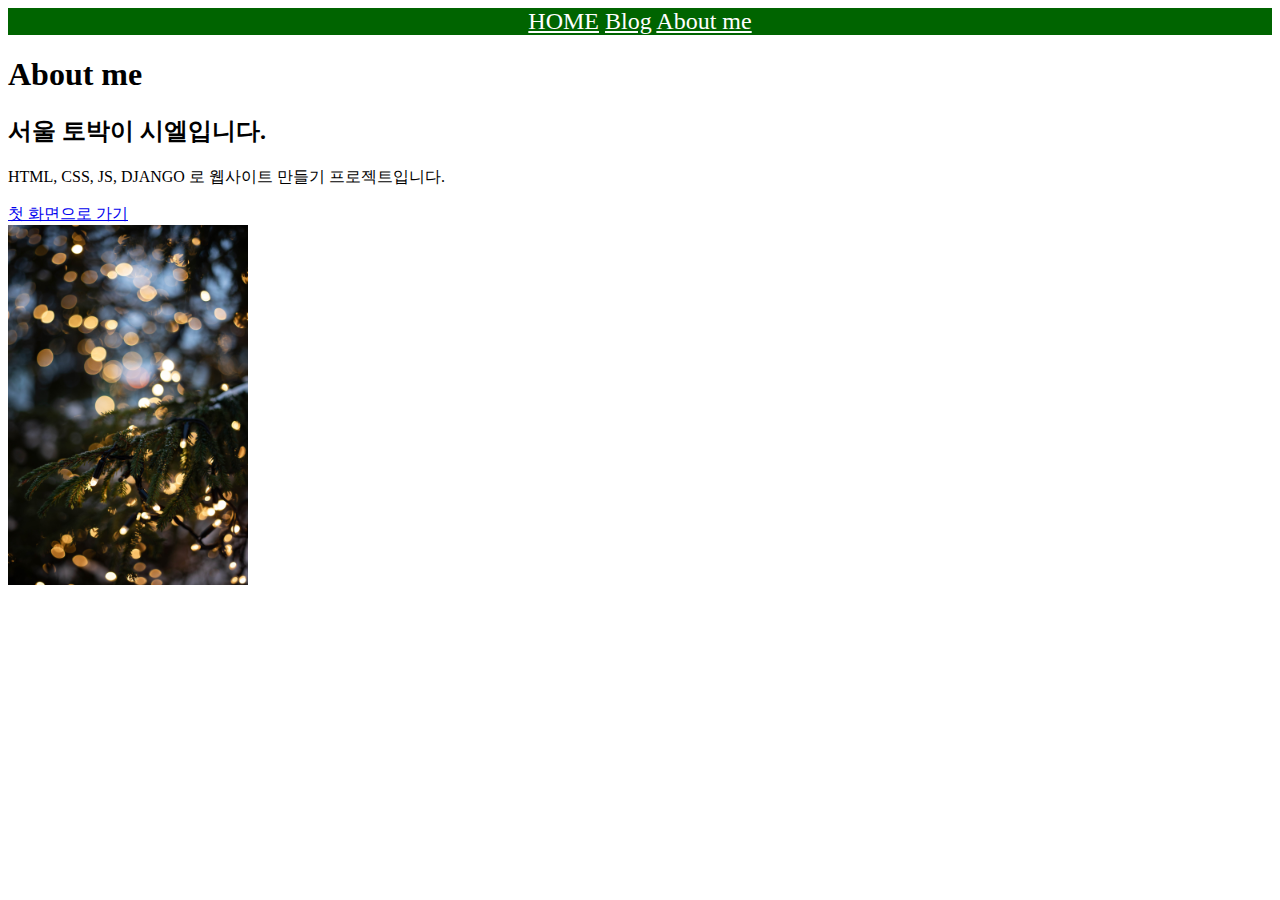
==== about_me.html @ 12952547 "push test" ====
<!DOCTYPE html>
<html>
    <head>
        <title>About me | 시엘의 웹사이트</title>
        <link href="./practice.css" rel="stylesheet" type="text/css">
    </head>
    <body>
        <nav>
            <a href="./index.html" >HOME</a>
            <a href="./blog_list.html" >Blog</a>
            <a href="./about_me.html" s>About me</a>
        </nav>

        <h1>About me</h1>
        <h2> 서울 토박이 시엘입니다.</h2>
        <p>HTML, CSS, JS, DJANGO 로 웹사이트 만들기 프로젝트입니다.</p>
        <a href="./index.html"> 첫 화면으로 가기</a><br>
        <img src="./images/alsyshka-8HuVkMCn52g-unsplash.jpg" width="240px" height="360px"/>
    </body>
</html>
---- practice.css ----
nav {
    background-color: darkgreen;
    font-size: 150%;
    text-align: center;
}
nav a {
   color: white;
}
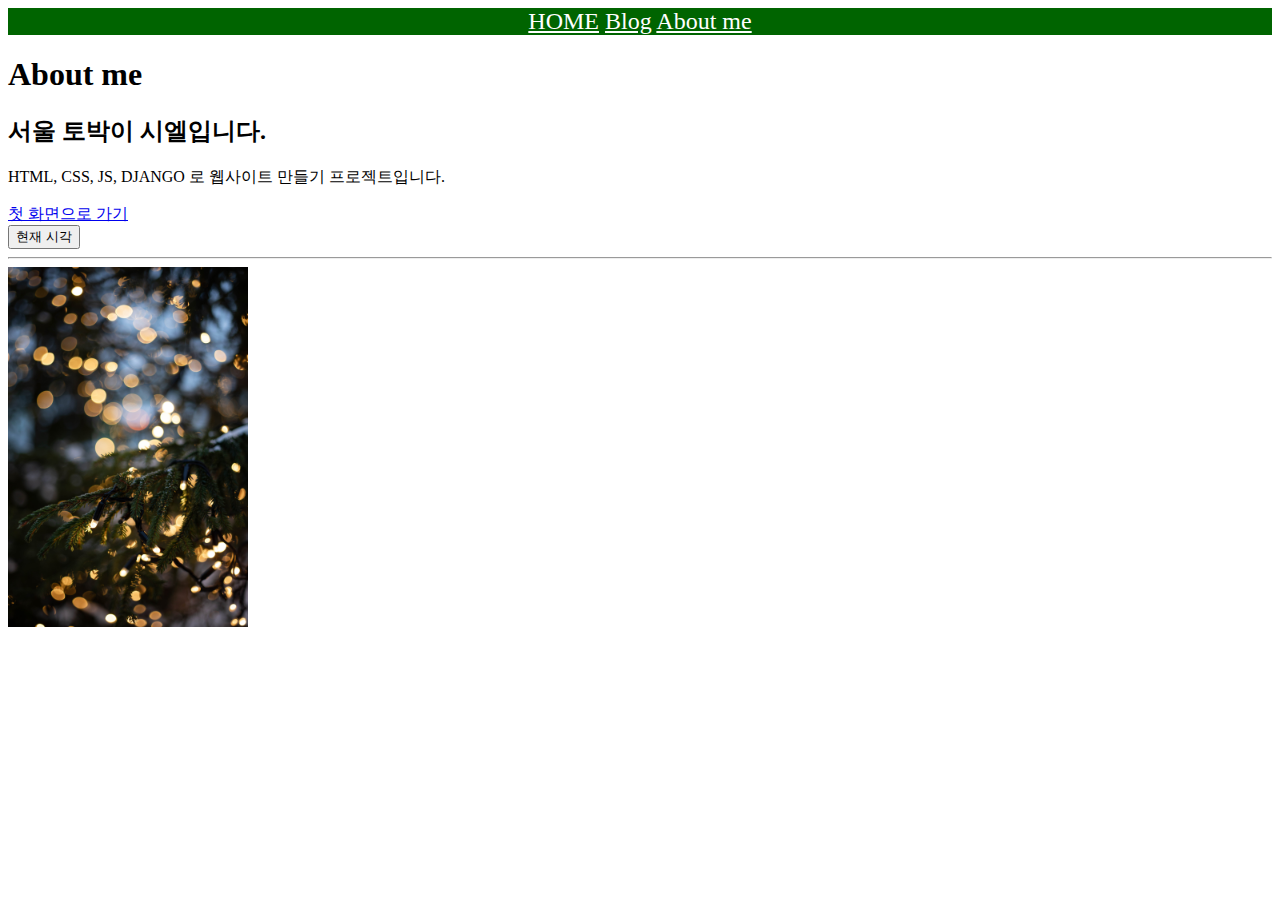
==== commit b84ea5ed: "[추가] js 관리" ====
--- a/about_me.html
+++ b/about_me.html
@@ -3,6 +3,8 @@
     <head>
         <title>About me | 시엘의 웹사이트</title>
         <link href="./practice.css" rel="stylesheet" type="text/css">
+
+        <script type="text/javascript" src="./what_time_is_it.js"></script>
     </head>
     <body>
         <nav>
@@ -15,6 +17,10 @@
         <h2> 서울 토박이 시엘입니다.</h2>
         <p>HTML, CSS, JS, DJANGO 로 웹사이트 만들기 프로젝트입니다.</p>
         <a href="./index.html"> 첫 화면으로 가기</a><br>
+
+        <button onclick="whatTimeIsIt()"> 현재 시각</button>
+        <hr/>
+
         <img src="./images/alsyshka-8HuVkMCn52g-unsplash.jpg" width="240px" height="360px"/>
     </body>
 </html>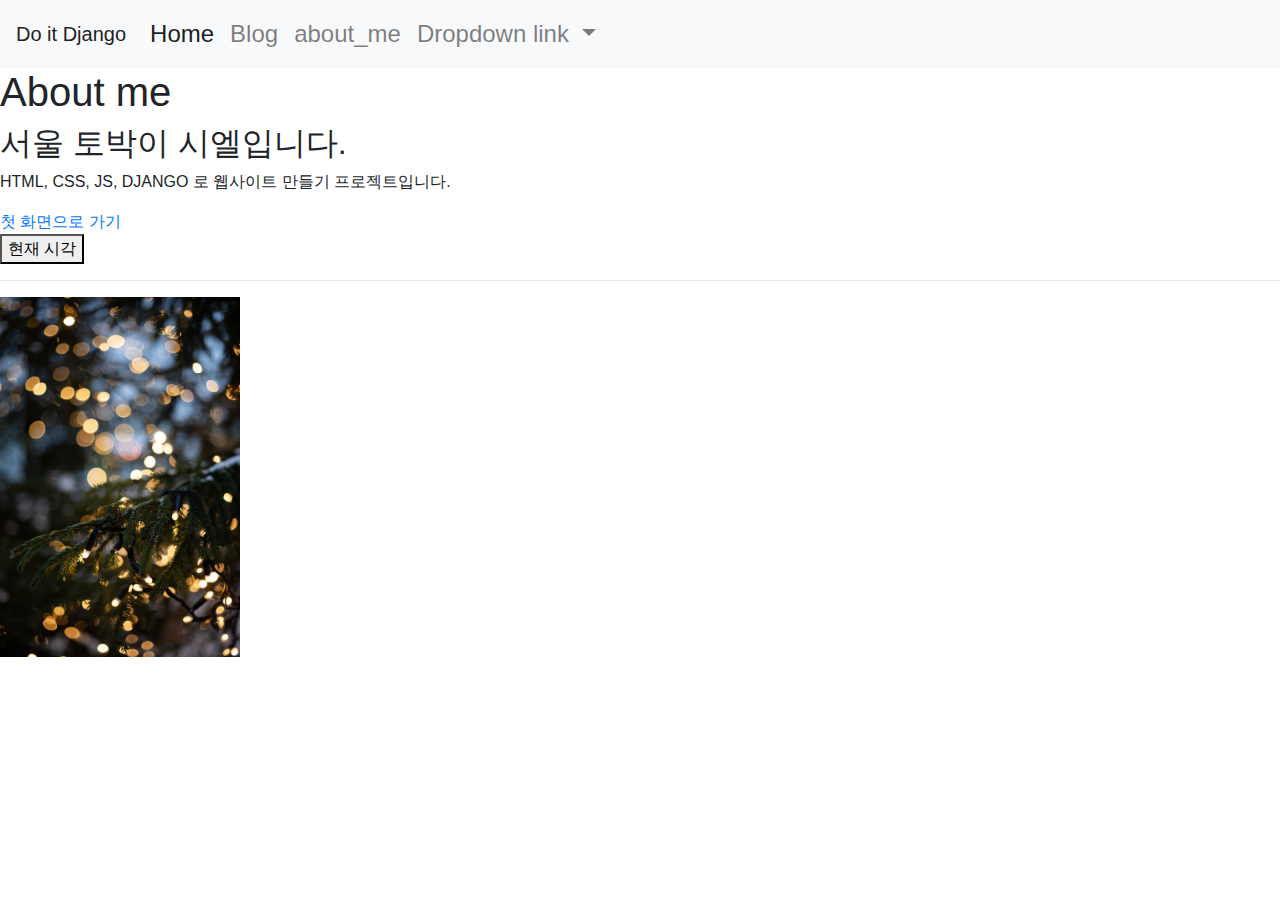
==== commit 8abb86f1: "about me Nav bootstrap 적용" ====
--- a/about_me.html
+++ b/about_me.html
@@ -5,12 +5,38 @@
         <link href="./practice.css" rel="stylesheet" type="text/css">
 
         <script type="text/javascript" src="./what_time_is_it.js"></script>
+
+        <link href="./bootstrap4/css/bootstrap.min.css" rel="stylesheet" type="text/css" />
     </head>
     <body>
-        <nav>
-            <a href="./index.html" >HOME</a>
-            <a href="./blog_list.html" >Blog</a>
-            <a href="./about_me.html" s>About me</a>
+        <nav class="navbar navbar-expand-lg navbar-light bg-light">
+            <a class="navbar-brand" href="./index.html">Do it Django</a>
+            <button class="navbar-toggler" type="button" data-toggle="collapse" data-target="#navbarNavDropdown" aria-controls="navbarNavDropdown" aria-expanded="false" aria-label="Toggle navigation">
+                <span class="navbar-toggler-icon"></span>
+            </button>
+            <div class="collapse navbar-collapse" id="navbarNavDropdown">
+                <ul class="navbar-nav">
+                <li class="nav-item active">
+                    <a class="nav-link" href="./index.html">Home <span class="sr-only">(current)</span></a>
+                </li>
+                <li class="nav-item">
+                    <a class="nav-link" href="./Blog_list.html">Blog</a>
+                </li>
+                <li class="nav-item">
+                    <a class="nav-link" href="./about_me.html">about_me</a>
+                </li>
+                <li class="nav-item dropdown">
+                    <a class="nav-link dropdown-toggle" href="#" id="navbarDropdownMenuLink" role="button" data-toggle="dropdown" aria-expanded="false">
+                    Dropdown link
+                    </a>
+                    <div class="dropdown-menu" aria-labelledby="navbarDropdownMenuLink">
+                    <a class="dropdown-item" href="#">Action</a>
+                    <a class="dropdown-item" href="#">Another action</a>
+                    <a class="dropdown-item" href="#">Something else here</a>
+                    </div>
+                </li>
+                </ul>
+            </div>
         </nav>
 
         <h1>About me</h1>
@@ -22,5 +48,7 @@
         <hr/>
 
         <img src="./images/alsyshka-8HuVkMCn52g-unsplash.jpg" width="240px" height="360px"/>
+        <script src="https://cdn.jsdelivr.net/npm/jquery@3.5.1/dist/jquery.slim.min.js" integrity="sha384-DfXdz2htPH0lsSSs5nCTpuj/zy4C+OGpamoFVy38MVBnE+IbbVYUew+OrCXaRkfj" crossorigin="anonymous"></script>
+        <script src="https://cdn.jsdelivr.net/npm/bootstrap@4.6.1/dist/js/bootstrap.bundle.min.js" integrity="sha384-fQybjgWLrvvRgtW6bFlB7jaZrFsaBXjsOMm/tB9LTS58ONXgqbR9W8oWht/amnpF" crossorigin="anonymous"></script>
     </body>
 </html>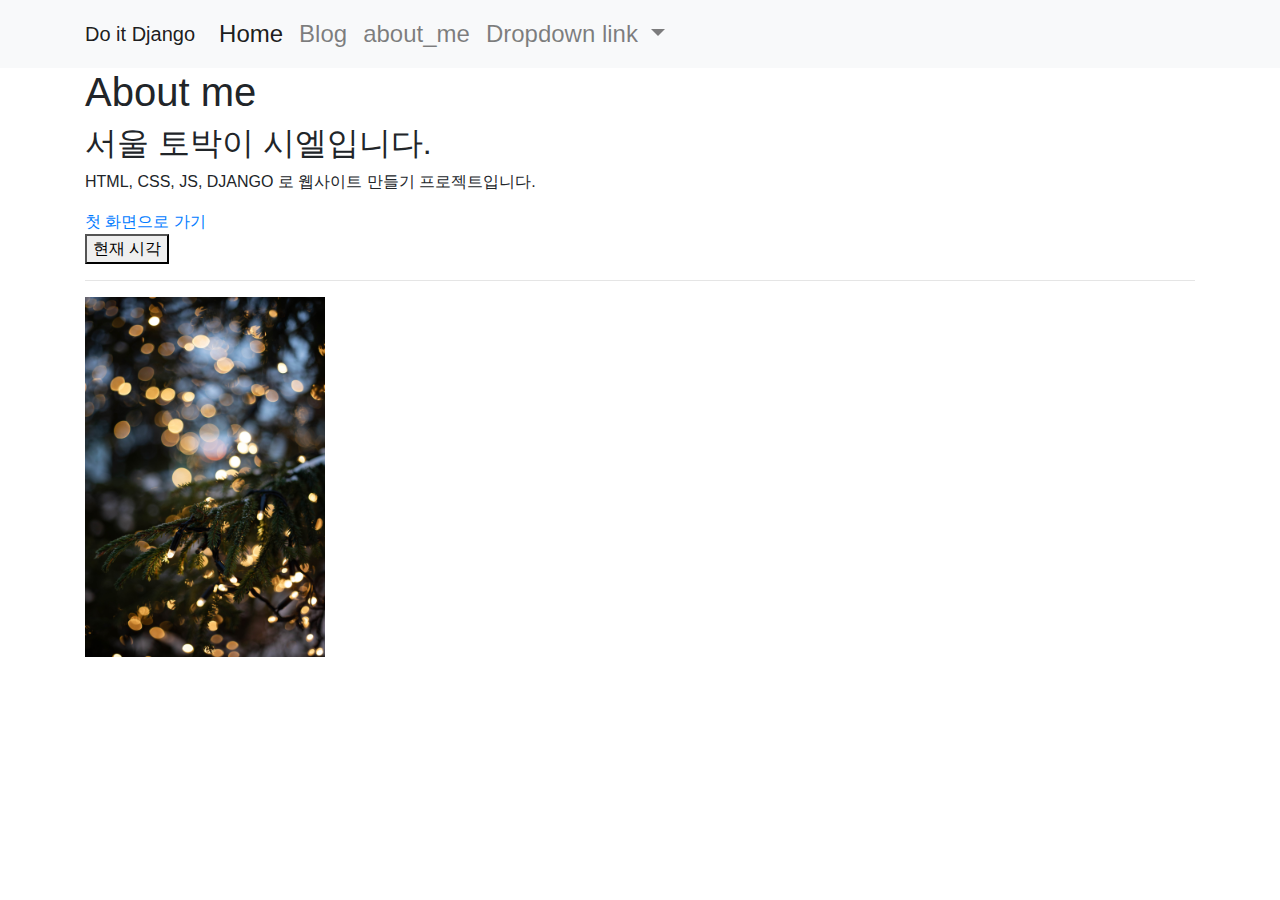
==== commit 40b0b74e: "contaioner 적용하여 좌우 여백 만들기" ====
--- a/about_me.html
+++ b/about_me.html
@@ -9,46 +9,53 @@
         <link href="./bootstrap4/css/bootstrap.min.css" rel="stylesheet" type="text/css" />
     </head>
     <body>
+        <!-- <nav class="navbar navbar-expand-lg navbar-light bg-light container"></nav> -->
         <nav class="navbar navbar-expand-lg navbar-light bg-light">
-            <a class="navbar-brand" href="./index.html">Do it Django</a>
-            <button class="navbar-toggler" type="button" data-toggle="collapse" data-target="#navbarNavDropdown" aria-controls="navbarNavDropdown" aria-expanded="false" aria-label="Toggle navigation">
-                <span class="navbar-toggler-icon"></span>
-            </button>
-            <div class="collapse navbar-collapse" id="navbarNavDropdown">
-                <ul class="navbar-nav">
-                <li class="nav-item active">
-                    <a class="nav-link" href="./index.html">Home <span class="sr-only">(current)</span></a>
-                </li>
-                <li class="nav-item">
-                    <a class="nav-link" href="./Blog_list.html">Blog</a>
-                </li>
-                <li class="nav-item">
-                    <a class="nav-link" href="./about_me.html">about_me</a>
-                </li>
-                <li class="nav-item dropdown">
-                    <a class="nav-link dropdown-toggle" href="#" id="navbarDropdownMenuLink" role="button" data-toggle="dropdown" aria-expanded="false">
-                    Dropdown link
-                    </a>
-                    <div class="dropdown-menu" aria-labelledby="navbarDropdownMenuLink">
-                    <a class="dropdown-item" href="#">Action</a>
-                    <a class="dropdown-item" href="#">Another action</a>
-                    <a class="dropdown-item" href="#">Something else here</a>
-                    </div>
-                </li>
-                </ul>
+            <div class="container">
+                <a class="navbar-brand" href="./index.html">Do it Django</a>
+                <button class="navbar-toggler" type="button" data-toggle="collapse" data-target="#navbarNavDropdown" aria-controls="navbarNavDropdown" aria-expanded="false" aria-label="Toggle navigation">
+                    <span class="navbar-toggler-icon"></span>
+                </button>
+                <div class="collapse navbar-collapse" id="navbarNavDropdown">
+                    <ul class="navbar-nav">
+                    <li class="nav-item active">
+                        <a class="nav-link" href="./index.html">Home <span class="sr-only">(current)</span></a>
+                    </li>
+                    <li class="nav-item">
+                        <a class="nav-link" href="./Blog_list.html">Blog</a>
+                    </li>
+                    <li class="nav-item">
+                        <a class="nav-link" href="./about_me.html">about_me</a>
+                    </li>
+                    <li class="nav-item dropdown">
+                        <a class="nav-link dropdown-toggle" href="#" id="navbarDropdownMenuLink" role="button" data-toggle="dropdown" aria-expanded="false">
+                        Dropdown link
+                        </a>
+                        <div class="dropdown-menu" aria-labelledby="navbarDropdownMenuLink">
+                        <a class="dropdown-item" href="#">Action</a>
+                        <a class="dropdown-item" href="#">Another action</a>
+                        <a class="dropdown-item" href="#">Something else here</a>
+                        </div>
+                    </li>
+                    </ul>
+                </div>
             </div>
         </nav>
 
-        <h1>About me</h1>
-        <h2> 서울 토박이 시엘입니다.</h2>
-        <p>HTML, CSS, JS, DJANGO 로 웹사이트 만들기 프로젝트입니다.</p>
-        <a href="./index.html"> 첫 화면으로 가기</a><br>
+        <!-- div : 디비전(구역) -->
+        <!-- class = "container" : bootstrap script 에 기본적으로 작성 되어있다. -->
+        <div class="container">
+            <h1>About me</h1>
+            <h2> 서울 토박이 시엘입니다.</h2>
+            <p>HTML, CSS, JS, DJANGO 로 웹사이트 만들기 프로젝트입니다.</p>
+            <a href="./index.html"> 첫 화면으로 가기</a><br>
 
-        <button onclick="whatTimeIsIt()"> 현재 시각</button>
-        <hr/>
+            <button onclick="whatTimeIsIt()"> 현재 시각</button>
+            <hr/>
 
-        <img src="./images/alsyshka-8HuVkMCn52g-unsplash.jpg" width="240px" height="360px"/>
-        <script src="https://cdn.jsdelivr.net/npm/jquery@3.5.1/dist/jquery.slim.min.js" integrity="sha384-DfXdz2htPH0lsSSs5nCTpuj/zy4C+OGpamoFVy38MVBnE+IbbVYUew+OrCXaRkfj" crossorigin="anonymous"></script>
-        <script src="https://cdn.jsdelivr.net/npm/bootstrap@4.6.1/dist/js/bootstrap.bundle.min.js" integrity="sha384-fQybjgWLrvvRgtW6bFlB7jaZrFsaBXjsOMm/tB9LTS58ONXgqbR9W8oWht/amnpF" crossorigin="anonymous"></script>
+            <img src="./images/alsyshka-8HuVkMCn52g-unsplash.jpg" width="240px" height="360px"/>
+            <script src="https://cdn.jsdelivr.net/npm/jquery@3.5.1/dist/jquery.slim.min.js" integrity="sha384-DfXdz2htPH0lsSSs5nCTpuj/zy4C+OGpamoFVy38MVBnE+IbbVYUew+OrCXaRkfj" crossorigin="anonymous"></script>
+            <script src="https://cdn.jsdelivr.net/npm/bootstrap@4.6.1/dist/js/bootstrap.bundle.min.js" integrity="sha384-fQybjgWLrvvRgtW6bFlB7jaZrFsaBXjsOMm/tB9LTS58ONXgqbR9W8oWht/amnpF" crossorigin="anonymous"></script>
+        </div>
     </body>
 </html>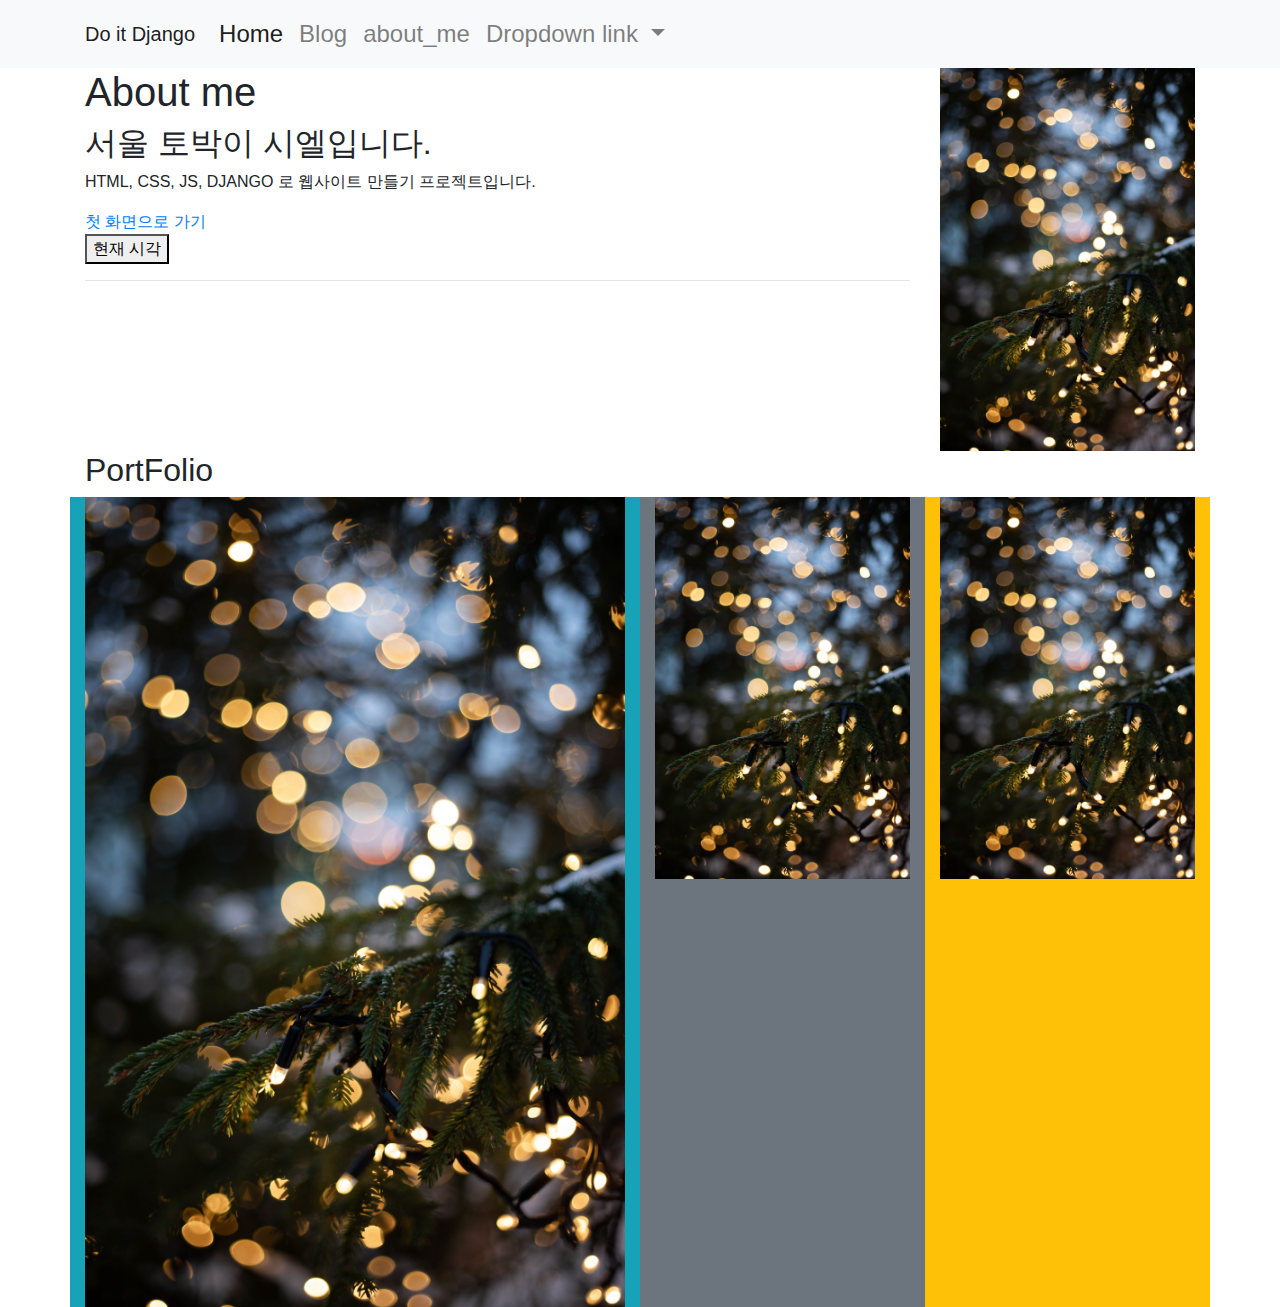
==== commit 149ca346: "Grid 적용" ====
--- a/about_me.html
+++ b/about_me.html
@@ -1,23 +1,26 @@
 <!DOCTYPE html>
 <html>
-    <head>
-        <title>About me | 시엘의 웹사이트</title>
-        <link href="./practice.css" rel="stylesheet" type="text/css">
 
-        <script type="text/javascript" src="./what_time_is_it.js"></script>
+<head>
+    <title>About me | 시엘의 웹사이트</title>
+    <link href="./practice.css" rel="stylesheet" type="text/css">
 
-        <link href="./bootstrap4/css/bootstrap.min.css" rel="stylesheet" type="text/css" />
-    </head>
-    <body>
-        <!-- <nav class="navbar navbar-expand-lg navbar-light bg-light container"></nav> -->
-        <nav class="navbar navbar-expand-lg navbar-light bg-light">
-            <div class="container">
-                <a class="navbar-brand" href="./index.html">Do it Django</a>
-                <button class="navbar-toggler" type="button" data-toggle="collapse" data-target="#navbarNavDropdown" aria-controls="navbarNavDropdown" aria-expanded="false" aria-label="Toggle navigation">
-                    <span class="navbar-toggler-icon"></span>
-                </button>
-                <div class="collapse navbar-collapse" id="navbarNavDropdown">
-                    <ul class="navbar-nav">
+    <script type="text/javascript" src="./what_time_is_it.js"></script>
+
+    <link href="./bootstrap4/css/bootstrap.min.css" rel="stylesheet" type="text/css" />
+</head>
+
+<body>
+    <!-- <nav class="navbar navbar-expand-lg navbar-light bg-light container"></nav> -->
+    <nav class="navbar navbar-expand-lg navbar-light bg-light">
+        <div class="container">
+            <a class="navbar-brand" href="./index.html">Do it Django</a>
+            <button class="navbar-toggler" type="button" data-toggle="collapse" data-target="#navbarNavDropdown"
+                aria-controls="navbarNavDropdown" aria-expanded="false" aria-label="Toggle navigation">
+                <span class="navbar-toggler-icon"></span>
+            </button>
+            <div class="collapse navbar-collapse" id="navbarNavDropdown">
+                <ul class="navbar-nav">
                     <li class="nav-item active">
                         <a class="nav-link" href="./index.html">Home <span class="sr-only">(current)</span></a>
                     </li>
@@ -28,34 +31,56 @@
                         <a class="nav-link" href="./about_me.html">about_me</a>
                     </li>
                     <li class="nav-item dropdown">
-                        <a class="nav-link dropdown-toggle" href="#" id="navbarDropdownMenuLink" role="button" data-toggle="dropdown" aria-expanded="false">
-                        Dropdown link
+                        <a class="nav-link dropdown-toggle" href="#" id="navbarDropdownMenuLink" role="button"
+                            data-toggle="dropdown" aria-expanded="false">
+                            Dropdown link
                         </a>
                         <div class="dropdown-menu" aria-labelledby="navbarDropdownMenuLink">
-                        <a class="dropdown-item" href="#">Action</a>
-                        <a class="dropdown-item" href="#">Another action</a>
-                        <a class="dropdown-item" href="#">Something else here</a>
+                            <a class="dropdown-item" href="#">Action</a>
+                            <a class="dropdown-item" href="#">Another action</a>
+                            <a class="dropdown-item" href="#">Something else here</a>
                         </div>
                     </li>
-                    </ul>
-                </div>
+                </ul>
             </div>
-        </nav>
+        </div>
+    </nav>
 
-        <!-- div : 디비전(구역) -->
-        <!-- class = "container" : bootstrap script 에 기본적으로 작성 되어있다. -->
-        <div class="container">
-            <h1>About me</h1>
-            <h2> 서울 토박이 시엘입니다.</h2>
-            <p>HTML, CSS, JS, DJANGO 로 웹사이트 만들기 프로젝트입니다.</p>
-            <a href="./index.html"> 첫 화면으로 가기</a><br>
+    <!-- div : 디비전(구역) -->
+    <!-- class = "container" : bootstrap script 에 기본적으로 작성 되어있다. -->
+    <div class="container">
+        <div class="row">
+            <div class="col-9">
+                <h1>About me</h1>
+                <h2> 서울 토박이 시엘입니다.</h2>
+                <p>HTML, CSS, JS, DJANGO 로 웹사이트 만들기 프로젝트입니다.</p>
+                <a href="./index.html"> 첫 화면으로 가기</a><br>
 
-            <button onclick="whatTimeIsIt()"> 현재 시각</button>
-            <hr/>
+                <button onclick="whatTimeIsIt()"> 현재 시각</button>
+                <hr />
+            </div>
+            <div class="col-3">
+                <img src="./images/alsyshka-8HuVkMCn52g-unsplash.jpg" class="img-fluid" />
+            </div>
+        </div>
+    </div>
 
-            <img src="./images/alsyshka-8HuVkMCn52g-unsplash.jpg" width="240px" height="360px"/>
-            <script src="https://cdn.jsdelivr.net/npm/jquery@3.5.1/dist/jquery.slim.min.js" integrity="sha384-DfXdz2htPH0lsSSs5nCTpuj/zy4C+OGpamoFVy38MVBnE+IbbVYUew+OrCXaRkfj" crossorigin="anonymous"></script>
-            <script src="https://cdn.jsdelivr.net/npm/bootstrap@4.6.1/dist/js/bootstrap.bundle.min.js" integrity="sha384-fQybjgWLrvvRgtW6bFlB7jaZrFsaBXjsOMm/tB9LTS58ONXgqbR9W8oWht/amnpF" crossorigin="anonymous"></script>
+    <div class="container">
+        <div class="row">
+            <div class="col-12">
+                <h2>PortFolio</h2>
+            </div>
+            <div class="col-sm col-lg-6 bg-info">
+                <img src="./images/alsyshka-8HuVkMCn52g-unsplash.jpg" class="img-fluid" />
+            </div>
+            <div class="col-sm col-lg-3 bg-secondary">
+                <img src="./images/alsyshka-8HuVkMCn52g-unsplash.jpg" class="img-fluid" />
+            </div>
+            <div class="col-sm col-lg-3 bg-warning">
+                <img src="./images/alsyshka-8HuVkMCn52g-unsplash.jpg" class="img-fluid" />
+            </div>
         </div>
-    </body>
+    </div>
+</body>
+
 </html>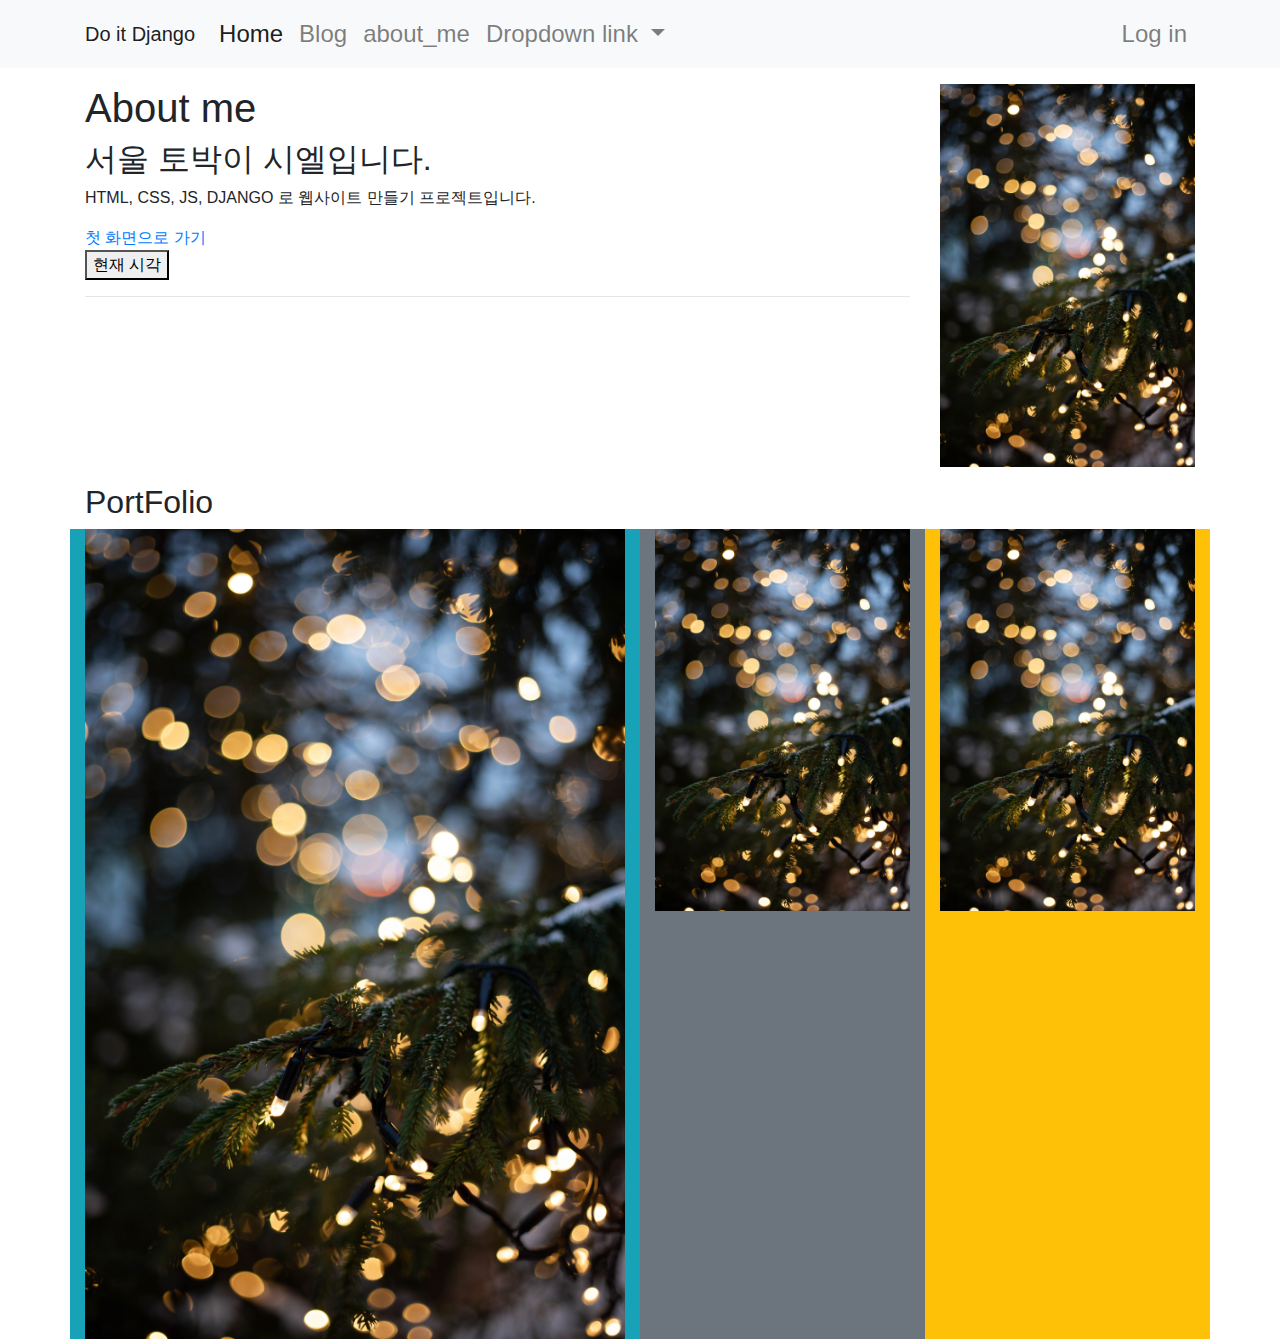
==== commit 725e6042: "scacing 적용" ====
--- a/about_me.html
+++ b/about_me.html
@@ -20,6 +20,8 @@
                 <span class="navbar-toggler-icon"></span>
             </button>
             <div class="collapse navbar-collapse" id="navbarNavDropdown">
+                 <!-- mr-auto : Marge Right auto-->
+                <!-- <ul class="navbar-nav mr-auto"> -->
                 <ul class="navbar-nav">
                     <li class="nav-item active">
                         <a class="nav-link" href="./index.html">Home <span class="sr-only">(current)</span></a>
@@ -42,6 +44,12 @@
                         </div>
                     </li>
                 </ul>
+                <!-- ml-auto : Marge Left auto-->
+                <ul class="navbar-nav ml-auto">
+                    <li class="nav_item">
+                        <a class="nav-link" href="#">Log in</a>
+                    </li>
+                </ul>
             </div>
         </div>
     </nav>
@@ -49,7 +57,7 @@
     <!-- div : 디비전(구역) -->
     <!-- class = "container" : bootstrap script 에 기본적으로 작성 되어있다. -->
     <div class="container">
-        <div class="row">
+        <div class="row my-3">
             <div class="col-9">
                 <h1>About me</h1>
                 <h2> 서울 토박이 시엘입니다.</h2>
